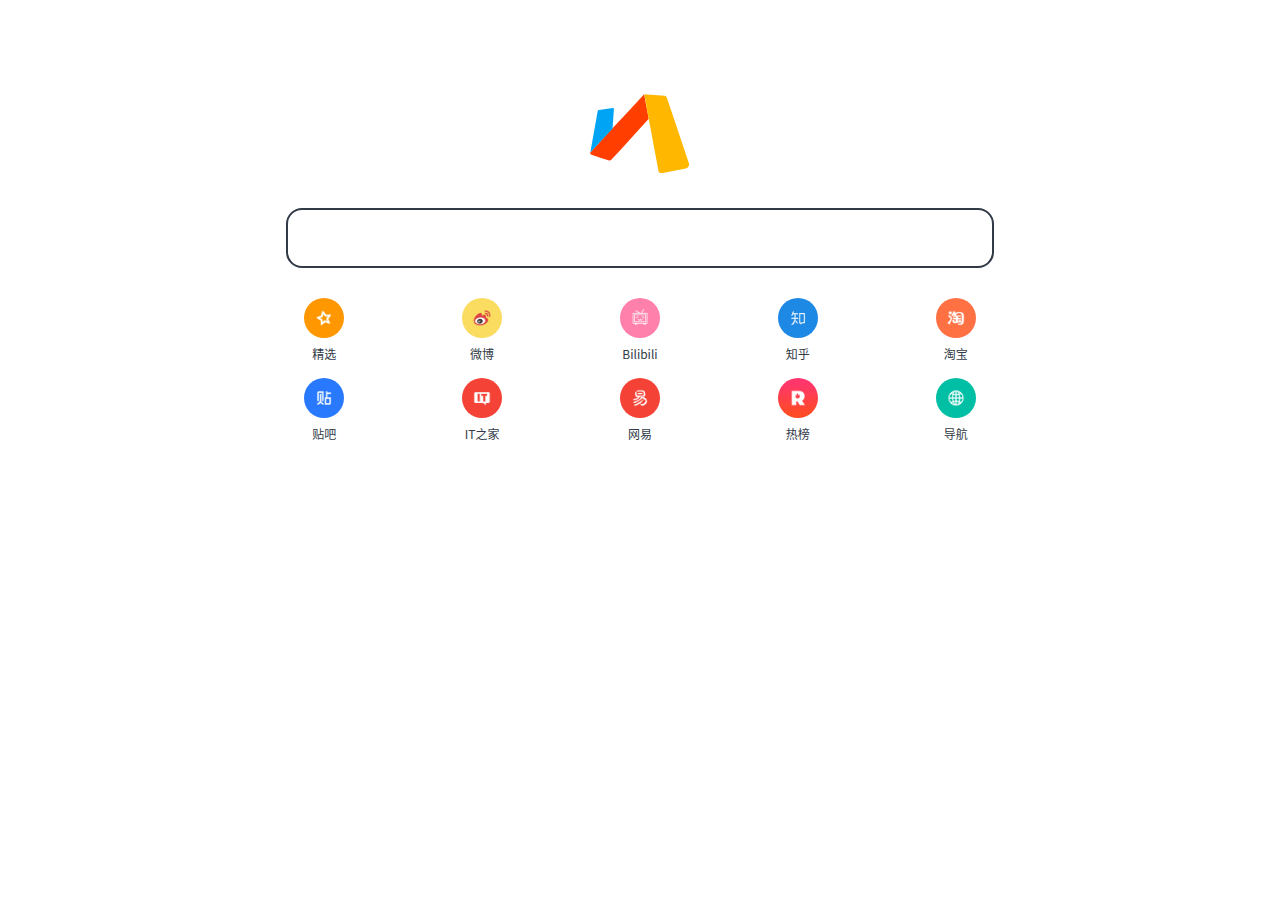
==== index.html @ 6f81ffeb "reinitialize repo" ====
<!DOCTYPE html>
<html lang="zh-CN">

<head>
	<meta charset="UTF-8" />
	<meta name="viewport" content="width=device-width,initial-scale=1,user-scalable=no" />
	<meta name="referrer" content="never" />
	<title>主页</title>
	<link rel="stylesheet" type="text/css" href="css/main.css?v=1.50.16069" />
	<link rel="stylesheet" id="nightCss" type="text/css" href="css/night.css?v=1.50.16069" disabled />
</head>

<body>
	<div id="app">
		<div class="page-home">
			<div class="logo"></div>
			<div class="ornament-input-group" style="display: none;"></div>
			<div class="bookmark"></div>
		</div>
		<div class="page-search">
			<div class="history">
				<div class="emptyHistory"></div>
				<ul class="content"></ul>
			</div>
			<ul class="suggestion"></ul>
			<div class="bottom-row">
				<div class="search-from">
					<div class="input-bg">
						<input type="text" class="search-input" placeholder="搜索或输入网址" />
						<div class="empty-input"></div>
						<div class="search-btn">取消</div>
					</div>
				</div>
				<div class="shortcut">
					<div class="content">
						<ul class="shortcut1">
							<li>www.</li>
							<li>m.</li>
							<li>wap.</li>
							<li>.org</li>
						</ul>
						<ul class="shortcut2">
							<li>.</li>
							<li>/</li>
							<li>.cn</li>
							<li>.com</li>
							<li>.org</li>
						</ul>
						<ul class="shortcut3">
							<li>快搜:</li>
							<li>百科</li>
							<li>视频</li>
							<li>豆瓣</li>
							<li>微博</li>
							<li>知乎</li>
							<li>小说</li>
							<li>新闻</li>
						</ul>
					</div>
				</div>
			</div>
		</div>
		<input type="text" class="s-temp" />
	</div>
	<script>
		var app = window.app || {};
		app.version = "1.50.16069";
	</script>
	<script src="js/lib/require.js?v=1.50.16069"></script>
	<script src="js/main.js?v=1.50.16069"></script>
	<script>
		if (location.protocol == "https:" && navigator.serviceWorker) {
			navigator.serviceWorker.register('sw.js');
		}
	</script>
	<!-- 不重要的CSS最后加载 -->
	<link rel="stylesheet" type="text/css" href="css/lazy.css?v=1.50.16069" />
</body>

</html>
---- css/main.css ----
/*! normalize.css v8.0.1 | MIT License | github.com/necolas/normalize.css */
html{-webkit-text-size-adjust:100%}body{margin:0}main{display:block}h1{font-size:2em;margin:.67em 0}hr{box-sizing:content-box;height:0;overflow:visible}pre{font-family:monospace,monospace;font-size:1em}a{background-color:transparent}abbr[title]{border-bottom:none;text-decoration:underline;text-decoration:underline dotted}b,strong{font-weight:bolder}code,kbd,samp{font-family:monospace,monospace;font-size:1em}small{font-size:80%}sub,sup{font-size:75%;line-height:0;position:relative;vertical-align:baseline}sub{bottom:-.25em}sup{top:-.5em}img{border-style:none}button,input,optgroup,select,textarea{font-family:inherit;font-size:100%;line-height:1.15;margin:0}button,input{overflow:visible}button,select{text-transform:none}[type=button],[type=reset],[type=submit],button{-webkit-appearance:button}[type=button]::-moz-focus-inner,[type=reset]::-moz-focus-inner,[type=submit]::-moz-focus-inner,button::-moz-focus-inner{border-style:none;padding:0}[type=button]:-moz-focusring,[type=reset]:-moz-focusring,[type=submit]:-moz-focusring,button:-moz-focusring{outline:1px dotted ButtonText}fieldset{padding:.35em .75em .625em}legend{box-sizing:border-box;color:inherit;display:table;max-width:100%;padding:0;white-space:normal}progress{vertical-align:baseline}textarea{overflow:auto}[type=checkbox],[type=radio]{box-sizing:border-box;padding:0}[type=number]::-webkit-inner-spin-button,[type=number]::-webkit-outer-spin-button{height:auto}[type=search]{-webkit-appearance:textfield;outline-offset:-2px}[type=search]::-webkit-search-decoration{-webkit-appearance:none}::-webkit-file-upload-button{-webkit-appearance:button;font:inherit}details{display:block}summary{display:list-item}template{display:none}[hidden]{display:none}

/**
 * 仿夸克主页
 * author: BigLop
*/
*{
	overflow:hidden;
	margin:0;padding:0;outline:0;user-select:none;-webkit-tap-highlight-color:transparent;
	font-family: "Noto Sans CJK SC", "Source Han Sans CN", sans-serif !important;
}
:after, :before, * {
	-webkit-box-sizing: border-box;
	box-sizing: border-box;
}
a{color:var(--dark);text-decoration:none;}
ul,li{list-style-type:none}
body {
	font-size: 14px;
	background: var(--bg);
	background-size: 100%;
	background-position: top center;
	background-repeat: no-repeat;
	background-attachment: fixed;
}
body,html {
	height: 100%;
}
::-webkit-scrollbar {
	width: 0;
}
#app {
	height: 100%;
	max-width: 768px;
	margin: 0 auto;
	position: relative;
}
:root {
	--bg: #fff;
	--blue: #2c8ef8;
	--indigo: #727cf5;
	--purple: #6b5eae;
	--pink: #ff679b;
	--red: #fa5c7c;
	--orange: #fd7e14;
	--yellow: #ffbc00;
	--green: #0acf97;
	--teal: #02a8b5;
	--cyan: #39afd1;
	--white: #fff;
	--gray: #98a6ad;
	--gray-dark: #343a40;
	--primary: #727cf5;
	--secondary: #6c757d;
	--success: #0acf97;
	--info: #39afd1;
	--warning: #ffbc00;
	--danger: #fa5c7c;
	--light: #e3eaef;
	--dark: #313a46;
}
/**
 * 细圆风格
*/
.styleThin .ornament-input-group,.styleThin .anitInput{
	height: 50px;
}
.styleThin .ornament-input-group,.styleThin .anitInput,.styleThin .input-bg{
	border-width:1px;
	border-radius:999px;
}
.styleThin .search-btn,.styleThin .empty-input{
	line-height: 48px;
	height: 48px;
}
.styleThin .shortcut3 li:not(:first-child),.styleThin .history li,.styleThin .emptyHistory{
	border-radius:999px;
}
.styleThin .history li{
	padding: 8px 12px;
}
.styleThin .input-bg{
	margin: 10px 18px;
	line-height: 49px;
    height: 49px;
}
.styleThin .suggestion, .styleThin .history{
	bottom: 114px;
	max-height: calc(100% - 114px);
}
/**
 * home页面
*/
.page-home {
	justify-content: center;
	padding: 30px;
	height: 100%;
	padding-top: 84px;
}
.logo {
	text-align: center;
	margin: 0 auto;
	max-width: 32%;
	min-height: 104px;
	max-height: 150px;
	margin-bottom: 20px;
	background-position: center;
	background-size: cover;
	transition: opacity .3s;
}
.logo img {
	width: 100%;
}
.ornament-input-group, .anitInput {
	border: 2px solid var(--dark);
	height: 60px;
	border-radius: 16px;
	margin-bottom: 24px;
}
.bookmark{
	text-align: center;
	display: flex;
	flex-wrap: wrap;
	margin: 0 -10%;
	padding: 0 30px 180px;
	transition: transform .4s,opacity .5s;
	min-height: 90px;
}
.bookmark.animation {
	opacity:0;
	transform:translateY(80px);
}
.bookmark .list {
	flex: 0 0 20%;
	padding-top: 6px;
	position: relative;
}
.bookmark .list .img {
	width: 40px;
	height: 40px;
	border-radius: 50%;
	margin: 0 auto;
	background-position:center;
	background-size:cover;
	background-repeat:no-repeat;
	overflow: visible;
	position: relative;
}
.bookmark .list .text {
	font-size: 12px;
	overflow: hidden;
	text-overflow: ellipsis;
	white-space: nowrap;
	color: var(--dark);
	text-shadow: 0 0 4px var(--white);
	padding: 7px 0 10px;
}
.delbook{
	top: -5px;
	right: -5px;
	position:absolute;width:18px;height:18px;background:url(../img/delete.png) no-repeat center;background-size:18px;
	animation:scale .3s;
	transition: transform .3s;
}
.delbook.animation{
	transform:scale(0);
}
.addbook{
	animation:fadeIn .4s;
	transition: opacity .4s;
	will-change: opacity;
}
.addbook.animation{
	opacity: 0;
}
.addbook .img svg{
	background: #f9f9f9;
	border-radius: 50%;
}
/**
 * 浅色图标
*/
.theme-white .ornament-input-group,.theme-white .anitInput{
	border-color:var(--white);
	opacity: .5;
}
.theme-white .bookmark .list .text{
	color: #fff;
	text-shadow: 0 0 4px #999;
}
/* 背景页面 */
.page-addbook,.page-search,.page-settings{position:absolute;left:0;top:0;width:100%;height:100%;}
.page-addbook{
	display: flex;
	flex-direction: column;
	background: transparent;
}
/* 添加书签 */
.addbook-choice{
	display: flex;
	padding: 20px 10px;
	transform: translateX(40px);
	opacity: 0;
	transition: transform .35s ease-out, opacity .35s;
}
.addbook-choice.animation{
	transform: translateX(0);
	opacity: 1;
}
.addbook-choice li{
	color: #bbb;
	padding: 0 16px;
	font-size: 16px;
	font-weight: bold;
}
.addbook-choice li.current{
	color: #fff;
}
.addbook-choice .active-span{
	position:absolute;top:44px;width:18px;height: 2px;background:var(--white);border-radius:999px;
	transition: transform .3s;
	left: 34px;
}
.addbook-content{
	flex: 1;
	margin: 0 10px 10px;
	border-radius: 18px;
	background:var(--bg);
	color:var(--dark);
	transform:scale(1.3);
	opacity: 0;
	transition: transform .4s cubic-bezier(.49,1.9,0,0.73), opacity .4s;
}
.addbook-content.animation{
	transform:scale(1);
	opacity: 1;
}
.addbook-content > div{
	transition: opacity .1s;
	opacity: 0;
}
.addbook-content.animation > div{
	opacity: 1;
}
.addbook-sites{
	overflow: auto;
	height: 100%;
	padding: 20px 20px 50px;
}
.addbook-input{
    width: 100%;
    border: 0;
    color: var(--dark);
    background: #f9f9f9;
    border-radius: 10px;
	padding: 16px 10px;
	margin-bottom: 10px;
}
#addbook-upload{
	background: #f9f9f9;
    border-radius: 10px;
	text-align: center;
	height: 48px;
    line-height: 48px;
}
#addbook-upload img{height: 100%;float: left;}
#addbook-upload p{text-overflow: ellipsis;text-align: right;}
.addbook-ok{
	text-align:center;
	margin: 0 auto;
	background-color: #193ee8;
	color:#fff;
	width: 130px;
	height: 40px;
	line-height: 40px;
	border-radius:999px;
	margin-top: 20px;
	font-weight: bold;
}
.addbook-btn{padding:10px 0;text-align:right;}
.addbook-btn a{padding:8px 15px;color:#3399CC;line-height:36px;}
.addbook-btn a:active,#addbook-upload:active{background:#eee;}
/* 搜索页面 */
.page-search{
	display: none;
	opacity: 0;
	transition: opacity .4s;
	background-color: #f5f5f5;
}
.page-search.animation{
	opacity: 1;
}
.bottom-row{
	position: absolute;
	bottom: 0;
	width: 100%;
	background: #fff;
	overflow: visible;
}
.suggestion, .history{overflow:auto;width:100%;
	max-height: calc(100% - 122px);
	bottom: 122px;
	position: absolute;
}
.history{
	font-size: 13px;
	padding: 0 16px;
	opacity: 0;
	transform: translate3d(0,-40px,0);
	transition: transform .5s ,opacity cubic-bezier(0.55, 0.06, 0.68, 0.19) .2s .1s;
	padding-top:55px;
}
.history.animation{
	opacity: 1;
	transform: translate3d(0,0,0);
}
.emptyHistory{
	background: url(../img/empty.png) no-repeat 13px center;
	background-size: 14px;
	width: 40px;
	height: 40px;
    display: flex;
	align-items: center;
	right: 25px;
	position: absolute;
	top: 8px;
	background-color: #efefef;
	border-radius: 8px;
	padding-left: 40px;
	transition: width .3s;
}
.emptyHistory.animation{
	width: 102px;
}
.emptyHistory:after{
	content: "全部删除";
	white-space: pre;
	font-size: 12px;
	font-weight: bold;
}
.history .content{
	display: flex;
	flex-flow: wrap-reverse;
	margin-bottom: 10px;
}
.history li{
	padding: 12px;
	margin: 5px;
	background: #fff;
	border-radius: 8px;
	color:var(--dark);
	white-space: nowrap;
	text-overflow: ellipsis;
	max-width: calc(50% - 10px);
	font-weight: bold;
}
.suggestion li{
	padding-left:50px;background:url(../img/su.png) no-repeat center;background-size:15px;background-position-x:20px;
	display: flex;
	line-height: 52px;
	height: 52px;
	color:#444;
	font-size: 14px;
}
.suggestion b{
	color:#111;
}
.suggestion li:active{background-color:#eee;}
.suggestion li div{
	flex:1;
}
.suggestion li span{
	width: 50px;
	background-image: url(../img/arrow.png);
	background-size: 12px;
	background-repeat: no-repeat;
	background-position: center;
}
.search-from{
	overflow: visible;
}
.s-temp{position:fixed;top:-8pc;}
.input-bg{
	line-height: 50px;
    height: 50px;
	display: flex;
	overflow: visible;
	font-size:14px;
	margin: 14px 18px;
	border-radius: 14px;
	opacity: 0;
	transition: opacity .3s;
	will-change: opacity;
	border: 2px solid transparent;
}
.input-bg.animation{
	opacity: 1;
}
.search-input{
	flex: 1;
	border:0;
	padding-left: 20px;
	background-color: transparent;
	caret-color: #2196F3;
	color: var(--dark);
	animation: down .35s;
	width: 0;
	line-height: 1;
}
.search-input::-webkit-input-placeholder{
	color: #969696;
}
.empty-input{display:none;width:50px;height:46px;background:url(../img/delete.png) no-repeat center;background-size:16px;
}
.search-btn{
	margin-right: 20px;
	color: var(--dark);
	font-size: 14px;
    line-height: 46px;
    height: 46px;
	font-weight: bold;
	animation: down .35s;
}
.shortcut{
	padding:0 10px;background:#efefef;line-height:25px;
	height: 44px;
	line-height: 44px;
	font-size:14px;
}
.shortcut .content{
	opacity: 0;
	transition: opacity ease-in .2s .2s;
}
.shortcut.animation .content{
	opacity: 1;
}
.shortcut .content ul{
	display: flex;
	align-items: center;
}
.shortcut *>li{
	text-align:center;
	flex: 1;
}
.shortcut .shortcut1,
.shortcut .shortcut2{
	font-weight: bold;
}
.shortcut .shortcut1 li:active,
.shortcut .shortcut2 li:active{
	background:#ddd;
}
.shortcut ul{color:#202020;}
.shortcut3{
	overflow-x:scroll;
}
.shortcut3 li{
	padding: 0 10px;
	margin: 0 4px;
	flex: auto;
	flex-shrink: 0;
	height: 26px;
	line-height: 26px;
	font-size:12px;
}
.shortcut3 li:first-child{
	height: 44px;
	line-height: 44px;
	margin: 0;
}
.shortcut3 li:not(:first-child){
	background-color: #fff;
	border-radius: 4px;
}

/* 设置页面 */
.page-settings{
	opacity: 0;
	transform:  translate3d(0, 60px, 0);
	transition: transform .3s,opacity .3s;
	color:var(--dark);
	background:var(--bg);
}
.page-settings.animation{
	opacity: 1;
	transform:  translate3d(0, 0, 0);
}
.set-option-from{overflow:auto;height:calc(100% - 50px);}
.set-header{
	height: 50px;
	line-height: 50px;
}
.set-back{
	position:absolute;
	height: 50px;
	width: 64px;
	float: left;
}
.set-back:hover{
	background: rgba(0,0,0,0.1);
}
.set-back:after,.set-back:before{
	content: "";
	width: 10px;
	height: 1.5px;
	position: absolute;
	top: 24px;
	background: var(--dark);
	transform-origin: 0;
	left: 30px;
}
.set-back:after{
	transform: rotate(-45deg);
}
.set-back:before{
	transform: rotate(45deg);
	margin-top: -1px;
}
.set-logo{
	color:var(--dark);font-weight: bold;font-size:16px;
	text-align: center;
}
.set-option{
	display: flex;
	align-items: center;
	padding: 20px;
	position: relative;
}
.set-checkbox {
	opacity: 0;
	position: absolute;
}
.set-option .set-checkbox + label::before, .set-option .set-checkbox + label::after {
	content: "";
	position: absolute;
	transform: translateY(-50%);
	top: 50%;
	right: 20px;
	border-radius: 999px;
}
.set-option .set-checkbox + label::before {
	background: rgba(214, 214, 214, 0.434);
	height: 24px;
	width: 40px;
	transition: .15s cubic-bezier(0.24, 0, 0.5, 1);
}
.set-option .set-checkbox:checked + label:before {
	background: #193ee8;
}
.set-option .set-checkbox + label::after {
	background: #fff;
	height: 19px;
	width: 19px;
	right: 38px;
	transition: right .3s cubic-bezier(.18,.89,.35,1.15);
}
.set-option .set-checkbox:checked + label:after {
	right: 23px;
}
.set-option:active{
	background:#eee
}
.set-text{
	flex:1;
}
.set-title{
	font-size: 15px;
}
.set-description{margin-top:4px;color:#666;font-size:13px;line-height:18px;word-break: break-word;}
.set-select{float:right;
	background-color: var(--bg);
	color: var(--dark);
	border: none;
	appearance: none;
	-moz-appearance: none;
	-webkit-appearance: none;
	direction: rtl;
	font-size: 14px;
	color: #808080;
}
.set-hr{
	height: 10px;
	background-color: #f9f9f9;
}

/* 精选页面 */
.page-bg{
	background:rgba(0,0,0,.4);
	top:0;position:absolute;width:100%;height:100%;
	opacity: 0;
	transition: opacity .4s;
}
.page-bg.animation{
	opacity: 1;
}
.page-choice{
	top:0;
	position:absolute;
	width:100%;
	height:100%;
	padding: 10px;
	transform: translate3d(0, 100%, 0);
	transition: transform .4s;
}
.page-choice.animation{
	transform: translate3d(0, 0, 0);
}
.page-choice .page-content{
	border-radius:9px;
	background: var(--bg);
	position: relative;
	height: 100%;
}
.choice-swipe{height:100%;margin: 0 22px;}
.choice-swipe ul{position:relative;height: 100%;overflow: visible;}
.choice-li{float:left;overflow:scroll;width:92%;height:100%;
	padding-bottom: 105px;
}
.choice-li a{
	float:left;
	width:50%;
	height:90px;
	padding: 5px;
}
.choice-li a div{
	height: 100%;
	border-radius:16px;
	background:#f7f7f7;
	transition: .2s;
}
.choice-li a:active > div{background:#ddd;}
.choice-li p:nth-child(2){padding:14px 16px 5px;font-size:15px;line-height:20px;color:var(--dark);font-weight:bold;}
.choice-li p:nth-child(3){padding:0 16px;white-space:pre-wrap;font-size:10px;line-height:14px;word-break:break-all;color:#666;}
.choice-li img{float:right;margin-top:15px;margin-right:15px;width:30px;border-radius:99px;}
.choice-ul{display:flex;padding:20px 40px 14px 40px;}
.choice-ul li{flex:1;color:#999;text-align:center;line-height:30px;transition: color .5s;
	font-weight: bold;
	font-size: 14px;
}
.choice-ul li.current{
	color: var(--dark);
}
.choice-ul li:active{background:#ddd;}
.choice-ul .active-span{position:absolute;top:48px;width:18px;height: 2px;background:var(--dark);border-radius:999px;
	transition: transform .3s;
	left: 40px;
}
.bottom-close{
	position:absolute;bottom:0;width:100%;height:40px;
	background: rgba(255, 255, 255, .9);
	z-index: 1;
}
.bottom-close:after{
	position:absolute;
	width:100%;
	height:40px;
	background:url(../img/close.png) no-repeat center;
	background-size:10px;
	animation: scale forwards .5s .3s;
	transform: scale(0);
	content:"";
}
/* 捷径 */
.choice-cut{
	height:100%;
	overflow: scroll;
	padding-bottom: 105px;
}
.choice-cut .list{
	color: #fff;
	display: flex;
	height: 90px;
	margin-top: 15px;
}
.choice-cut>.list:first-child{
	margin-top: 5px;
}
.choice-cut .h2{
	height: 140px;
}
.choice-cut .h3{
	height: 195px;
}
.choice-cut .flex-1{
	flex:1;
}
.choice-cut .flex-left{
	margin-right: 15px;
}
.choice-cut .cmp-flex{
	margin: 0;
}
.choice-cut .cmp-flex:first-child{
	margin-bottom: 15px;
}
.choice-cut .h3 .cmp-flex .content{
	height: 90px;
}
.choice-cut .flex-right{
	margin-left: 15px;
}
.choice-cut .list a{
	color: #fff;
	width: 100px;
	box-sizing: border-box;
	position: relative;
}
.choice-cut .list .content{
	background: linear-gradient(-36deg, #8471c4 0%, #6147b7 99%);
	border-radius: 15px;
	height: 100%;
	padding: 15px 20px;
	position: relative;
	box-sizing: border-box;
	font-weight: bold;
}

/* 通用 */
.choice-cut .list .content > span{
	float: left;
	width: 100%;
}
.choice-cut .list .content .hl{
	font-size: 15px;
	margin-bottom: 3px;
	z-index: 2;
	position: absolute;
	left: 20px;
	top: 15px;
}
.choice-cut .list .content .hl.relative{
	position: relative;
	top: 0;
	left: 0;
	right: 0;
}
.choice-cut .list .content .shl{
	font-size: 8px;
	opacity: .5;
	z-index: 2;
	position: absolute;
	left: 20px;
	top: 36px;
}

/* 精选 - 天气 */
.choice-cut .cmp-icon{
	width: 150px;
	height: 140px;
	background-size: cover;
	position: absolute;
	right: 0;
	bottom: 0;
}
@media screen and (max-width: 354px){
	.choice-cut .cmp-icon {
		-webkit-transform: scale(0.8);
		transform: scale(0.8);
		-webkit-transform-origin: right bottom;
		transform-origin: right bottom;
	}
}
.choice-cut .weather {
	background: linear-gradient(to right bottom,#ff6666,#ff7e7e);
	position: relative;
}
.choice-cut .weather div:nth-child(1){
	font-size: 30px;
	font-weight: bold;
	margin-bottom: 2px;
	position: relative;
}
.choice-cut .weather div:nth-child(1):after{
	content: '°C';
	font-size: 15px;
	vertical-align: top;
	position: absolute;
	margin-left: 2px;
	top: 2px;
}
.choice-cut .weather div:nth-child(2){
	font-size: 15px;
}
.choice-cut .weather div:nth-child(3){
	font-size: 8px;
	bottom: 16px;
	left: 20px;
	position: absolute;
}

/* 精选 - 热搜 */
.news-list{
	margin-top: 20px;
}
.news-item{
	display: -webkit-box;
	display: -ms-flexbox;
	display: flex;
	overflow: hidden;
	-webkit-box-align: center;
	-ms-flex-align: center;
	align-items: center;
	margin-bottom: 11px;
}

.news-item-count {
	font-size: 15px;
	color: #fff;
	margin-right: 5px;
	position: relative;
	padding-left: 2px;
	height: 20px;
	width: 11px;
	line-height: 17px;

}
.news-item-count:after {
	display: inline-block;
	content: "";
	background: rgba(0,0,0,0.4);
	width: 12px;
	height: 12px;
	border-radius: 12px;
	position: absolute;
	top: 8px;
	left: 0;
}
.news-item-title {
	font-size: 12px;
	color: #fff;
	-webkit-box-flex: 1;
	-ms-flex: 1;
	flex: 1;
	overflow: hidden;
	text-overflow: ellipsis;
	white-space: nowrap;
}
.news-item-hot {
	opacity: 0.5;
	font-size: 8px;
	color: #fff;
	text-align: right;
	margin-left: 12px;
	letter-spacing: -0.5px;
}
/* 精选 - 今日高分推荐 */
.video-list {
	position: relative;
	top: 9px;
	margin: 0 -20px;
}
.video-preview {
	position: relative;
	padding: 0 20px;
}
.video-title {
	font-size: 12px;
	height: 17px;
	line-height: 17px;
	text-overflow: ellipsis;
	white-space: nowrap;
}
.video-time {
	margin-top: 1px;
	opacity: 0.5;
	font-size: 8px;
	height: 10px;
	line-height: 10px;
}
.video-poster {
	width: 100%;
	height: 95px;
	margin-top: 8px;
	background: rgba(0,0,0,0.3);
	background-size: cover;
	border-radius: 6px;
}

/* 精选 - 今日份壁纸 */
.choice-cut .list .content .back-hl{
	left:0;right:0;text-align:center;
}
.choice-cut .list .content.back-img{
	background-size: cover;
}
.choice-cut .list .content .back-btn{
	bottom: 20px;
	color: #222;
	border-radius: 10px;
	width: 60px;
	height: 20px;
	background: #fff;
	font-size: 8px;
	font-weight: bold;
	position: absolute;
	text-align: center;
	line-height: 20px;
	display: none;
}

/* 精选 - 知乎热榜 */
.audio-list{
	margin-top: 24px;
	height: 50px;
}
.audio-list .audio-item{
	display: flex;
	align-items: center;
	padding-bottom: 11px;
}
.audio-list .audio-item-icon{
	width: 16px;
	height: 16px;
	background-image: url(https://gw.alicdn.com/L1/272/6837/static/wap/img/ball.png);
	background-size: cover;
	background-repeat: no-repeat;
	margin-right: 10px;
	position: relative;
	overflow: visible;
}
.audio-list .audio-item-icon:after{
	display: inline-block;
	content: "";
	background: rgba(0,0,0,0.4);
	width: 12px;
	height: 12px;
	border-radius: 12px;
	position: absolute;
	bottom: -2px;
	right: -2px;
	z-index: -1;
}
.audio-list .audio-item-title{
	font-size: 12px;
	flex: 1;
	text-overflow: ellipsis;
	white-space: nowrap;
	margin-right: 10px;
}

/* 动画 */
@keyframes fadeIn{
	0%{opacity:0;}
100%{opacity:1;}
}
@keyframes fadeOut{0%{opacity:1;}
100%{opacity:0;}
}
@keyframes down{0%{transform:translateY(-80px);}
100%{transform:translateY(0);}
}
@keyframes down2{0%{opacity:1;transform:translateY(0);}
100%{opacity:0;transform:translateY(20px);}
}
@keyframes up{0%{opacity:0;transform:translateY(40px);}
100%{opacity:1;transform:translateY(0);}
}
@keyframes scale{0%{transform:scale(0) translate3d(0,0,0);}
100%{transform:scale(1) translate3d(0,0,0);}
}
@keyframes scale2{0%{transform:scale(1);}
100%{transform:scale(0);}
}
/**
 * 列表动画
 * from: http://www.jq22.com/demo/animate201804130121/
*/
@keyframes fadeInDown {
	0% {
		opacity:0;
		transform:translateY(-20px);
	}
	100% {
		opacity:1;
		transform:translateY(0);
	}
}
/* 书签排序幽灵方块 */
.ghost{
	opacity: .1 !important;
}
---- css/night.css ----
/**
 * 夜间模式
*/
:root {
	--bg: #282828;
	--white: #888;
	--dark: #888;
}
body {
	background: #1f2120;
}
.bookmark .list {
	-webkit-filter: brightness(60%);
	filter: brightness(60%);
}
.bookmark .addbook .img svg {
	background: #444;
}
.bookmark .addbook .img svg path {
	fill: #999;
}
.page-search,
.input-bg {
	background: #282828;
}
.bottom-row {
	background: #252726;
}
.search-from {
	background: #252726;
}
.search-input::-webkit-input-placeholder {
	color: #555;
}
.shortcut {
	background: #1f2120;
}
.shortcut .content ul {
	color: #666;
}
.shortcut .shortcut1 li:active,
.shortcut .shortcut2 li:active {
	background: #171717;
}
.history li {
	background: #1f1f1f;
}
.emptyHistory {
	-webkit-filter: invert(100%) brightness(60%);
	filter: invert(100%) brightness(60%);
	background-color: #ccc;
}
.suggestion li {
	-webkit-filter: invert(100%) brightness(60%);
	filter: invert(100%) brightness(60%);
}
.suggestion li:active {
	background-color: #c4c4c4;
}
.shortcut3 li:not(:first-child),
.empty-input {
	-webkit-filter: brightness(60%);
	filter: brightness(60%);
}
.theme-white .bookmark .list .text {
	text-shadow: none;
}
.search-btn:active {
	color: #444;
}
.addbook-input,#addbook-upload {
	background: #212121;
}
.set-option .set-checkbox:checked + label:before {
	-webkit-filter: brightness(60%);
	filter: brightness(60%);
}
.set-option .set-checkbox + label::after{
	-webkit-filter: brightness(60%);
	filter: brightness(60%);
}
.set-option:active{
	background: #212121;
}
.set-hr {
	background-color: #212121;
}
/* 精选页面 */
.page-choice .page-content {
	background: #1f2120;
}
.choice-li a div {
	background: #282828;
}
.choice-li a:active > div,
.choice-ul li:active {
	background: #181818;
}
.choice-ul li {
	color: #545454;
}
.bottom-close {
	-webkit-filter: invert(85%);
	filter: invert(85%);
	border-radius: 0 0 9px 9px;
}
.choice-cut .list .content {
	background: linear-gradient(to right bottom, #2c2c22, #272727);
}
.choice-cut .list {
	-webkit-filter: brightness(60%);
	filter: brightness(60%);
}
.choice-li img {
	-webkit-filter: brightness(60%);
	filter: brightness(60%);
}
.logo {
	-webkit-filter: brightness(60%);
	filter: brightness(60%);
}
---- css/lazy.css ----
/**
 * Swiper 4.5.1
 * Most modern mobile touch slider and framework with hardware accelerated transitions
 * http://www.idangero.us/swiper/
 *
 * Copyright 2014-2019 Vladimir Kharlampidi
 *
 * Released under the MIT License
 *
 * Released on: September 13, 2019
 */
.swiper-container{margin-left:auto;margin-right:auto;position:relative;overflow:hidden;list-style:none;padding:0;z-index:1}.swiper-container-no-flexbox .swiper-slide{float:left}.swiper-container-vertical>.swiper-wrapper{-webkit-box-orient:vertical;-webkit-box-direction:normal;-webkit-flex-direction:column;-ms-flex-direction:column;flex-direction:column}.swiper-wrapper{position:relative;width:100%;height:100%;z-index:1;display:-webkit-box;display:-webkit-flex;display:-ms-flexbox;display:flex;-webkit-transition-property:-webkit-transform;transition-property:-webkit-transform;-o-transition-property:transform;transition-property:transform;transition-property:transform,-webkit-transform;-webkit-box-sizing:content-box;box-sizing:content-box}.swiper-container-android .swiper-slide,.swiper-wrapper{-webkit-transform:translate3d(0,0,0);transform:translate3d(0,0,0)}.swiper-container-multirow>.swiper-wrapper{-webkit-flex-wrap:wrap;-ms-flex-wrap:wrap;flex-wrap:wrap}.swiper-container-free-mode>.swiper-wrapper{-webkit-transition-timing-function:ease-out;-o-transition-timing-function:ease-out;transition-timing-function:ease-out;margin:0 auto}.swiper-slide{-webkit-flex-shrink:0;-ms-flex-negative:0;flex-shrink:0;width:100%;height:100%;position:relative;-webkit-transition-property:-webkit-transform;transition-property:-webkit-transform;-o-transition-property:transform;transition-property:transform;transition-property:transform,-webkit-transform}

.swiper-wrapper{
    overflow: visible;
}
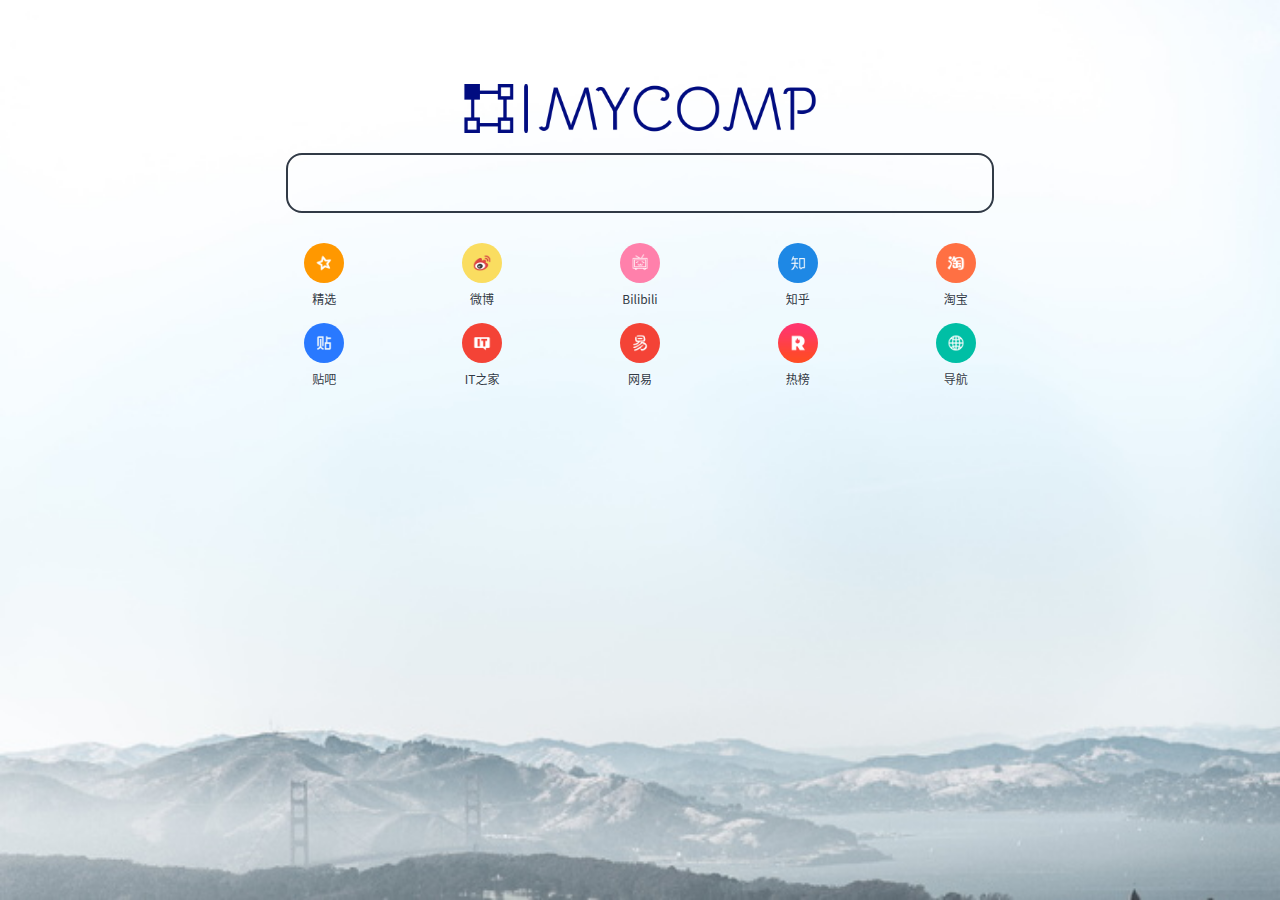
==== commit 512fb30d: "perf: background image and logo" ====
--- a/index.html
+++ b/index.html
@@ -13,7 +13,7 @@
 <body>
 	<div id="app">
 		<div class="page-home">
-			<div class="logo"></div>
+			<img src="img\logo.png" alt="logo" class="logo-class">
 			<div class="ornament-input-group" style="display: none;"></div>
 			<div class="bookmark"></div>
 		</div>
--- a/css/main.css
+++ b/css/main.css
@@ -23,6 +23,8 @@
 	background-position: top center;
 	background-repeat: no-repeat;
 	background-attachment: fixed;
+	background: url('../img/background.jpg') no-repeat;
+	background-size: 100% 100%;
 }
 body,html {
 	height: 100%;
@@ -980,3 +982,10 @@
 .ghost{
 	opacity: .1 !important;
 }
+
+.logo-class{
+	width: 50%;
+	display: flex;
+	margin: auto;
+	margin-bottom: 20px;
+}
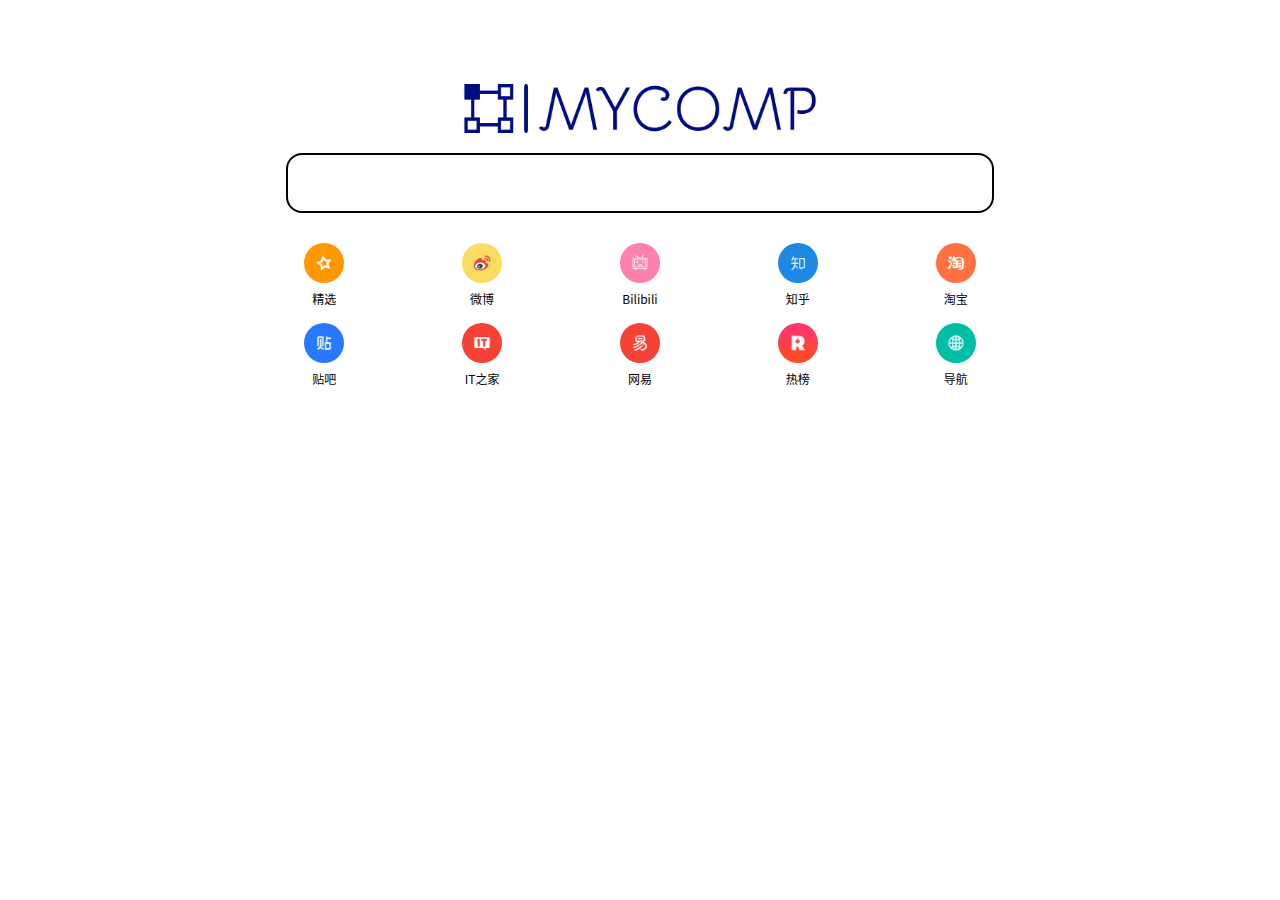
==== commit db9e6af8: "change background style" ====
--- a/index.html
+++ b/index.html
@@ -11,56 +11,58 @@
 </head>
 
 <body>
-	<div id="app">
-		<div class="page-home">
-			<img src="img\logo.png" alt="logo" class="logo-class">
-			<div class="ornament-input-group" style="display: none;"></div>
-			<div class="bookmark"></div>
-		</div>
-		<div class="page-search">
-			<div class="history">
-				<div class="emptyHistory"></div>
-				<ul class="content"></ul>
+	<div class="background" id="background">
+		<div id="app">
+			<div class="page-home">
+				<img src="img\logo.png" alt="logo" class="logo-class">
+				<div class="ornament-input-group" style="display: none;"></div>
+				<div class="bookmark"></div>
 			</div>
-			<ul class="suggestion"></ul>
-			<div class="bottom-row">
-				<div class="search-from">
-					<div class="input-bg">
-						<input type="text" class="search-input" placeholder="搜索或输入网址" />
-						<div class="empty-input"></div>
-						<div class="search-btn">取消</div>
+			<div class="page-search">
+				<div class="history">
+					<div class="emptyHistory"></div>
+					<ul class="content"></ul>
+				</div>
+				<ul class="suggestion"></ul>
+				<div class="bottom-row">
+					<div class="search-from">
+						<div class="input-bg">
+							<input type="text" class="search-input" placeholder="搜索或输入网址" />
+							<div class="empty-input"></div>
+							<div class="search-btn">取消</div>
+						</div>
 					</div>
-				</div>
-				<div class="shortcut">
-					<div class="content">
-						<ul class="shortcut1">
-							<li>www.</li>
-							<li>m.</li>
-							<li>wap.</li>
-							<li>.org</li>
-						</ul>
-						<ul class="shortcut2">
-							<li>.</li>
-							<li>/</li>
-							<li>.cn</li>
-							<li>.com</li>
-							<li>.org</li>
-						</ul>
-						<ul class="shortcut3">
-							<li>快搜:</li>
-							<li>百科</li>
-							<li>视频</li>
-							<li>豆瓣</li>
-							<li>微博</li>
-							<li>知乎</li>
-							<li>小说</li>
-							<li>新闻</li>
-						</ul>
+					<div class="shortcut">
+						<div class="content">
+							<ul class="shortcut1">
+								<li>www.</li>
+								<li>m.</li>
+								<li>wap.</li>
+								<li>.org</li>
+							</ul>
+							<ul class="shortcut2">
+								<li>.</li>
+								<li>/</li>
+								<li>.cn</li>
+								<li>.com</li>
+								<li>.org</li>
+							</ul>
+							<ul class="shortcut3">
+								<li>快搜:</li>
+								<li>百科</li>
+								<li>视频</li>
+								<li>豆瓣</li>
+								<li>微博</li>
+								<li>知乎</li>
+								<li>小说</li>
+								<li>新闻</li>
+							</ul>
+						</div>
 					</div>
 				</div>
 			</div>
+			<input type="text" class="s-temp" />
 		</div>
-		<input type="text" class="s-temp" />
 	</div>
 	<script>
 		var app = window.app || {};
@@ -77,4 +79,4 @@
 	<link rel="stylesheet" type="text/css" href="css/lazy.css?v=1.50.16069" />
 </body>
 
-</html>+</html>
--- a/css/main.css
+++ b/css/main.css
@@ -23,20 +23,25 @@
 	background-position: top center;
 	background-repeat: no-repeat;
 	background-attachment: fixed;
-	background: url('../img/background.jpg') no-repeat;
-	background-size: 100% 100%;
+
 }
 body,html {
 	height: 100%;
 }
 ::-webkit-scrollbar {
 	width: 0;
+}
+#background {
+	background: url('../img/background1.jpg') no-repeat;
+	background-size: 100% 100%;
+	height: 100%;
 }
 #app {
 	height: 100%;
 	max-width: 768px;
 	margin: 0 auto;
 	position: relative;
+	background:rgba(255,255,255,0.5);
 }
 :root {
 	--bg: #fff;
@@ -60,7 +65,7 @@
 	--warning: #ffbc00;
 	--danger: #fa5c7c;
 	--light: #e3eaef;
-	--dark: #313a46;
+	--dark: #000000;
 }
 /**
  * 细圆风格
@@ -291,7 +296,8 @@
 	background-color: #f5f5f5;
 }
 .page-search.animation{
-	opacity: 1;
+	opacity: 0.6;
+
 }
 .bottom-row{
 	position: absolute;
--- a/css/night.css
+++ b/css/night.css
@@ -4,7 +4,7 @@
 :root {
 	--bg: #282828;
 	--white: #888;
-	--dark: #888;
+	--dark: #000000;
 }
 body {
 	background: #1f2120;
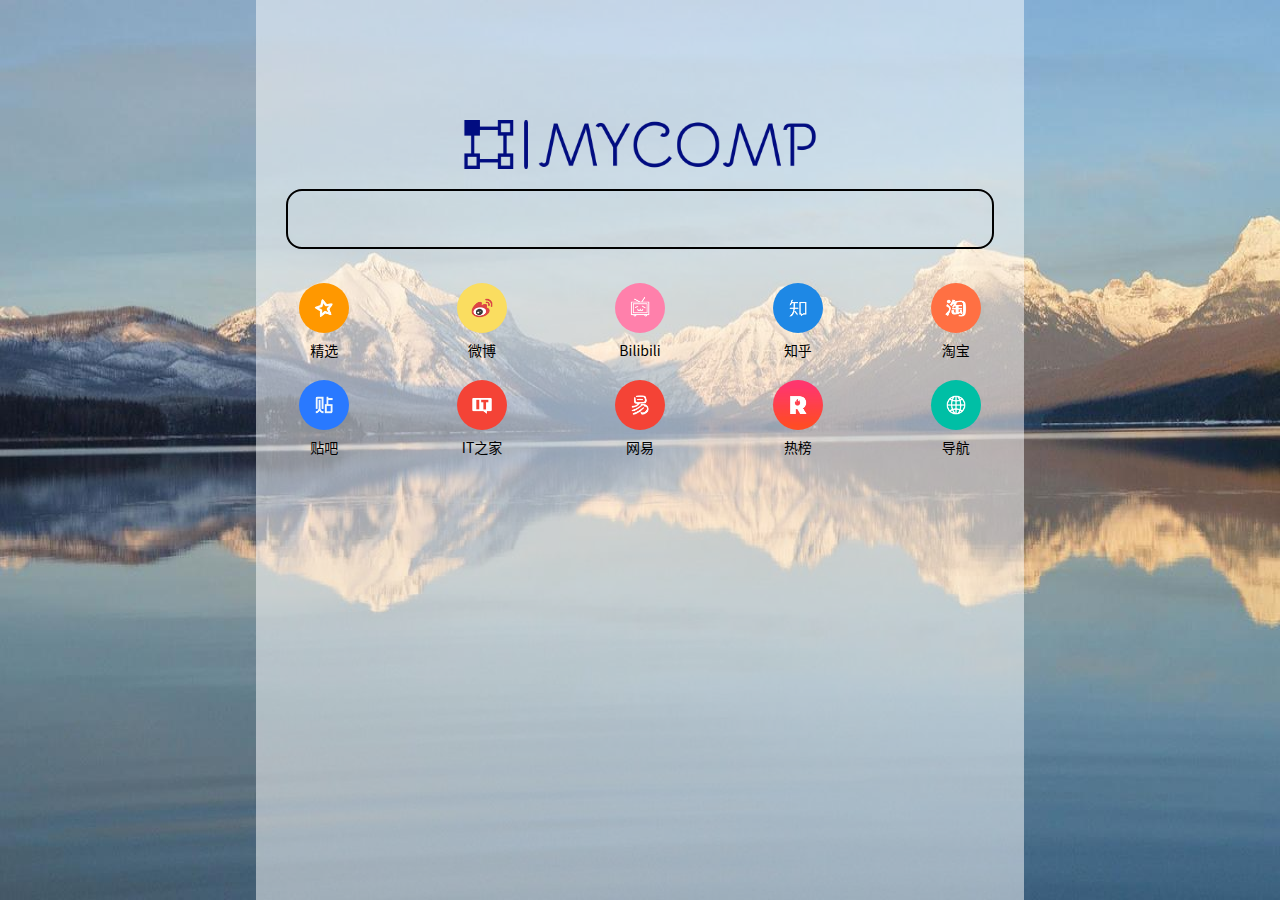
==== commit 37885aa1: "fix search-btn and write some logic about back to search page" ====
--- a/index.html
+++ b/index.html
@@ -15,7 +15,7 @@
 		<div id="app">
 			<div class="page-home">
 				<img src="img\logo.png" alt="logo" class="logo-class">
-				<div class="ornament-input-group" style="display: none;"></div>
+				<div class="ornament-input-group" id="ornament-input-group" style="display: none;"></div>
 				<div class="bookmark"></div>
 			</div>
 			<div class="page-search">
@@ -27,9 +27,9 @@
 				<div class="bottom-row">
 					<div class="search-from">
 						<div class="input-bg">
-							<input type="text" class="search-input" placeholder="搜索或输入网址" />
+							<input type="text" class="search-input" id="search-input" placeholder="搜索或输入网址" />
 							<div class="empty-input"></div>
-							<div class="search-btn">取消</div>
+							<div class="search-btn" id="search-btn">取消</div>
 						</div>
 					</div>
 					<div class="shortcut">
--- a/css/main.css
+++ b/css/main.css
@@ -103,7 +103,7 @@
 	justify-content: center;
 	padding: 30px;
 	height: 100%;
-	padding-top: 84px;
+	padding-top: 120px;
 }
 .logo {
 	text-align: center;
@@ -140,12 +140,12 @@
 }
 .bookmark .list {
 	flex: 0 0 20%;
-	padding-top: 6px;
+	padding-top: 10px;
 	position: relative;
 }
 .bookmark .list .img {
-	width: 40px;
-	height: 40px;
+	width: 50px;
+	height: 50px;
 	border-radius: 50%;
 	margin: 0 auto;
 	background-position:center;
@@ -155,12 +155,11 @@
 	position: relative;
 }
 .bookmark .list .text {
-	font-size: 12px;
+	font-size: 14px;
 	overflow: hidden;
 	text-overflow: ellipsis;
 	white-space: nowrap;
-	color: var(--dark);
-	text-shadow: 0 0 4px var(--white);
+	color: black;
 	padding: 7px 0 10px;
 }
 .delbook{
